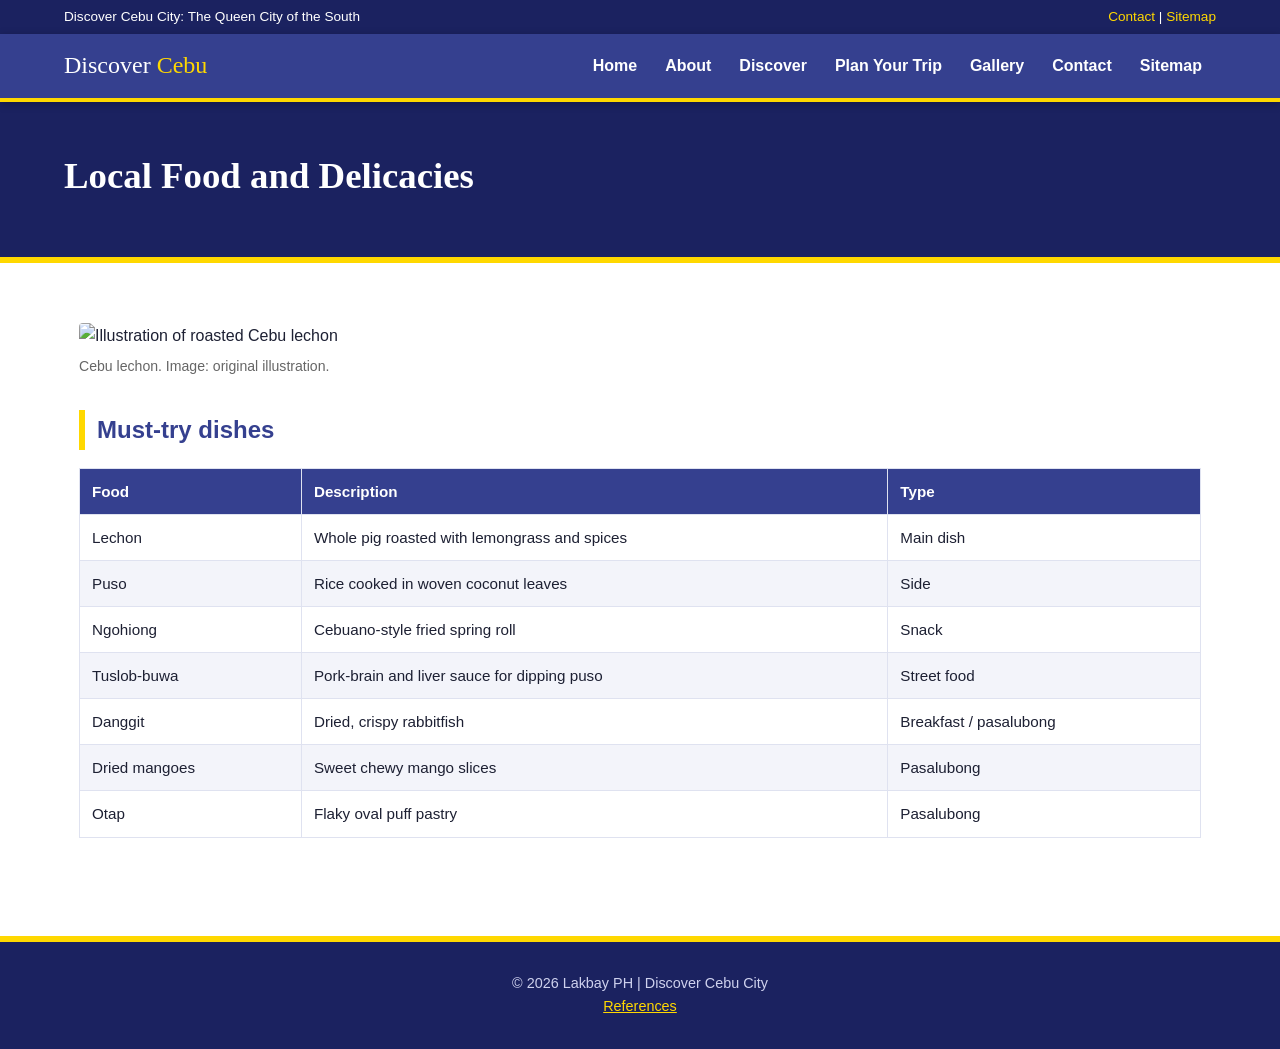
==== food.html @ e9c6a436 "Add files via upload" ====
<!DOCTYPE html>
<html lang="en">
<head>
<meta charset="UTF-8">
<meta name="viewport" content="width=device-width, initial-scale=1">
<title>Local Food and Delicacies | Discover Cebu City</title>
<link rel="stylesheet" href="styles.css">
</head>
<body>
<div class="topbar"><span>Discover Cebu City: The Queen City of the South</span><span><a href="contact.html">Contact</a> | <a href="sitemap.html">Sitemap</a></span></div>
<header class="site"><div class="bar"><a class="brand" href="index.html">Discover <span>Cebu</span></a>
<nav aria-label="Main navigation"><ul>
<li><a class="n" href="index.html">Home</a></li>
<li><a class="n" href="about.html">About</a></li>
<li><a class="n" href="attractions.html">Discover</a><div class="sub"><a href="attractions.html">Tourist Attractions</a><a href="heritage.html">Heritage and Culture</a><a href="food.html">Local Food</a><a href="festivals.html">Festivals</a></div></li>
<li><a class="n" href="accommodation.html">Plan Your Trip</a><div class="sub"><a href="accommodation.html">Where to Stay</a><a href="transportation.html">Getting Around</a></div></li>
<li><a class="n" href="gallery.html">Gallery</a></li>
<li><a class="n" href="contact.html">Contact</a></li>
<li><a class="n" href="sitemap.html">Sitemap</a></li>
</ul></nav>
</div></header>
<section class="pagehead"><h1>Local Food and Delicacies</h1><p></section>
<main>

<figure><img src="https://queencitycebu.com/wp-content/uploads/2020/01/81698982_10162700645330253_120056572285026304_n.jpg" alt="Illustration of roasted Cebu lechon"><figcaption>Cebu lechon. Image: original illustration.</figcaption></figure>
<h2>Must-try dishes</h2>
<table><thead><tr><th>Food</th><th>Description</th><th>Type</th></tr></thead><tbody>
<tr><td>Lechon</td><td>Whole pig roasted with lemongrass and spices</td><td>Main dish</td></tr>
<tr><td>Puso</td><td>Rice cooked in woven coconut leaves</td><td>Side</td></tr>
<tr><td>Ngohiong</td><td>Cebuano-style fried spring roll</td><td>Snack</td></tr>
<tr><td>Tuslob-buwa</td><td>Pork-brain and liver sauce for dipping puso</td><td>Street food</td></tr>
<tr><td>Danggit</td><td>Dried, crispy rabbitfish</td><td>Breakfast / pasalubong</td></tr>
<tr><td>Dried mangoes</td><td>Sweet chewy mango slices</td><td>Pasalubong</td></tr>
<tr><td>Otap</td><td>Flaky oval puff pastry</td><td>Pasalubong</td></tr>
</tbody></table>
</main>
<footer><p>&copy; 2026 Lakbay PH | Discover Cebu City</p>
<p><a href="references.html">References</a></p></footer>
</body>
</html>
---- styles.css ----
/* ==========================================
   CEBU CITY TOURISM WEBSITE
   MAIN STYLESHEET
========================================== */

/* 1. COLOR VARIABLES */
:root {
    --blue: #35408f;
    --navy: #1b2260;
    --gold: #ffd800;
    --ink: #1d2033;
    --soft: #f3f4fa;
    --line: #dfe2f0;
    --white: #ffffff;
}

/* 2. GENERAL RESET */
* {
    box-sizing: border-box;
    margin: 0;
    padding: 0;
}

html {
    scroll-behavior: smooth;
}

body {
    font-family: "Segoe UI", Arial, sans-serif;
    color: var(--ink);
    line-height: 1.65;
    background: var(--white);
    animation: pageLoad 0.8s ease-in;
    overflow-x: hidden;
}

img {
    display: block;
    max-width: 100%;
    height: auto;
}

a {
    color: var(--blue);
}

a:focus-visible {
    outline: 3px solid var(--gold);
    outline-offset: 2px;
}

/* 3. TOP BAR */
.topbar {
    background: var(--navy);
    color: var(--white);
    font-size: 0.85rem;
    padding: 6px 5%;
    display: flex;
    justify-content: space-between;
    flex-wrap: wrap;
    gap: 5px 15px;
}

.topbar a {
    color: var(--gold);
    text-decoration: none;
}

/* 4. HEADER AND NAVIGATION */
header.site {
    background: var(--blue);
    position: sticky;
    top: 0;
    z-index: 100;
    box-shadow: 0 2px 8px rgba(0, 0, 0, 0.25);
    border-bottom: 4px solid var(--gold);
}

.bar {
    display: flex;
    align-items: center;
    justify-content: space-between;
    padding: 0 5%;
    flex-wrap: wrap;
    gap: 10px;
}

.brand {
    color: var(--white);
    text-decoration: none;
    font-family: Georgia, serif;
    font-size: 1.5rem;
    padding: 12px 0;
}

.brand span {
    color: var(--gold);
}

nav ul {
    list-style: none;
    margin: 0;
    padding: 0;
    display: flex;
    flex-wrap: wrap;
}

nav li {
    position: relative;
}

nav a.n {
    display: block;
    color: var(--white);
    text-decoration: none;
    padding: 18px 14px;
    font-weight: 600;
    transition: background 0.3s ease, color 0.3s ease;
}

nav a.n:hover,
nav a.active {
    background: var(--gold);
    color: var(--navy);
    transform: translateY(-2px);
}

/* DROPDOWN MENU */
nav .sub {
    display: none;
    position: absolute;
    left: 0;
    top: 100%;
    background: var(--navy);
    min-width: 210px;
    flex-direction: column;
    border-top: 3px solid var(--gold);
    z-index: 200;
}

nav li:hover .sub,
nav li:focus-within .sub {
    display: flex;
}

nav .sub a {
    color: var(--white);
    text-decoration: none;
    padding: 11px 16px;
    border-bottom: 1px solid #2d3680;
}

nav .sub a:hover {
    background: var(--gold);
    color: var(--navy);
}

/* 5. HERO SECTION */
.hero {
    background-color: var(--navy);

    background-image:
        linear-gradient(
            rgba(27, 34, 96, 0.65),
            rgba(27, 34, 96, 0.65)
        ),
        url("https://www.goodnewspilipinas.com/wp-content/uploads/2021/02/Basilica-Sto-Nino.jpg");

    background-size: cover;
    background-position: center;
    background-repeat: no-repeat;

    min-height: 450px;
    display: flex;
    flex-direction: column;
    justify-content: center;
    align-items: flex-start;
    text-align: left;
    color: var(--white);
    padding: 80px 8%;
}

.hero h1 {
    font-family: Georgia, serif;
    font-size: clamp(2.2rem, 5vw, 3.8rem);
    line-height: 1.1;
    margin: 0 0 15px;
    max-width: 16ch;
    animation: fadeIn 1.2s ease-in-out;
}

.hero p {
    font-size: 1.15rem;
    max-width: 60ch;
    margin-bottom: 20px;
    animation: fadeIn 1.5s ease-in-out;
}

.hero .btn {
    animation: fadeIn 1.8s ease-in-out;
}

/* 6. PAGE HEADER */
.pagehead {
    background: var(--navy);
    color: var(--white);
    padding: 44px 5%;
    border-bottom: 6px solid var(--gold);
}

.pagehead h1 {
    font-family: Georgia, serif;
    margin: 0 0 6px;
    font-size: 2.3rem;
}

.pagehead p {
    margin: 0;
    color: #d6d9f2;
}

/* 7. BUTTONS */
.btn {
    display: inline-block;
    background: var(--gold);
    color: var(--navy);
    padding: 12px 26px;
    font-weight: 700;
    text-decoration: none;
    border-radius: 4px;
    margin-top: 12px;
    transition: all 0.3s ease;
}

.btn:hover {
    background: var(--white);
    color: var(--navy);
    transform: translateY(-4px);
    box-shadow: 0 5px 15px rgba(0, 0, 0, 0.2);
}

/* 8. MAIN CONTENT */
main {
    padding: 40px 5%;
    max-width: 1250px;
    margin: auto;
}

h2 {
    color: var(--blue);
    border-left: 6px solid var(--gold);
    padding-left: 12px;
    margin-top: 2rem;
    margin-bottom: 15px;
}

h3 {
    color: var(--navy);
}

/* 9. GRID LAYOUT */
.grid {
    display: grid;
    grid-template-columns: repeat(4, minmax(0, 1fr));
    gap: 22px;
    margin: 25px 0;
    align-items: stretch;
}

/* 10. TOURISM CARDS */
.card {
    border: 1px solid var(--line);
    border-top: 4px solid var(--gold);
    background: var(--white);
    border-radius: 8px;
    overflow: hidden;
    display: flex;
    flex-direction: column;
    transition: transform 0.3s ease, box-shadow 0.3s ease;
}

.card:hover {
    box-shadow: 0 8px 20px rgba(27, 34, 96, 0.2);
    transform: translateY(-6px);
}

/* ALIGN ALL CARD IMAGES */
.card img {
    width: 100%;
    height: 220px;
    object-fit: cover;
    object-position: center;
    display: block;
    transition: transform 0.5s ease;
}

.card:hover img {
    transform: scale(1.05);
}

/* CARD CONTENT */
.card div {
    padding: 18px;
    flex: 1;
}

.card h3 {
    margin: 0 0 10px;
}

.card p {
    line-height: 1.5;
}

/* 11. FIGURES AND IMAGES */
figure {
    margin: 20px 0;
}

figure img {
    width: 100%;
    max-width: 100%;
    height: auto;
    border-radius: 4px;
}

figcaption {
    font-size: 0.88rem;
    color: #666;
    margin-top: 6px;
}

/* 12. TABLES */
.table-container {
    width: 100%;
    overflow-x: auto;
}

table {
    width: 100%;
    border-collapse: collapse;
    margin: 18px 0;
    font-size: 0.95rem;
}

th {
    background: var(--blue);
    color: var(--white);
    text-align: left;
}

th,
td {
    padding: 10px 12px;
    border: 1px solid var(--line);
}

tbody tr:nth-child(even) {
    background: var(--soft);
}

tbody tr:hover {
    background: #fff7c2;
}

/* 13. NOTE / INFORMATION BOX */
.note {
    background: var(--soft);
    border-left: 6px solid var(--blue);
    padding: 12px 18px;
    margin: 20px 0;
}

/* 14. FOOTER */
footer {
    background: var(--navy);
    color: #cfd2ee;
    padding: 30px 5%;
    margin-top: 40px;
    border-top: 6px solid var(--gold);
    text-align: center;
    font-size: 0.9rem;
}

footer a {
    color: var(--gold);
}

/* 15. ANIMATIONS */
@keyframes pageLoad {
    from {
        opacity: 0;
    }

    to {
        opacity: 1;
    }
}

@keyframes fadeIn {
    from {
        opacity: 0;
        transform: translateY(25px);
    }

    to {
        opacity: 1;
        transform: translateY(0);
    }
}

/* 16. TABLET RESPONSIVE */
@media (max-width: 1000px) {
    .grid {
        grid-template-columns: repeat(2, minmax(0, 1fr));
    }

    .bar {
        justify-content: center;
    }
}

/* 17. MOBILE RESPONSIVE */
@media (max-width: 800px) {
    nav a.n {
        padding: 10px;
    }

    nav .sub {
        position: static;
        display: none;
        width: 100%;
    }

    nav li:hover .sub,
    nav li:focus-within .sub {
        display: flex;
    }

    .hero {
        min-height: 380px;
        padding: 60px 6%;
        background-position: center;
    }

    .hero h1 {
        font-size: 2.3rem;
    }

    .hero p {
        font-size: 1rem;
    }
}

@media (max-width: 600px) {
    .grid {
        grid-template-columns: 1fr;
    }

    .bar {
        flex-direction: column;
        padding-bottom: 10px;
    }

    nav ul {
        justify-content: center;
    }

    .card img {
        height: 230px;
    }

    .pagehead h1 {
        font-size: 1.8rem;
    }

    main {
        padding: 25px 5%;
    }
}

/* 18. REDUCED MOTION ACCESSIBILITY */
@media (prefers-reduced-motion: reduce) {
    *,
    *::before,
    *::after {
        scroll-behavior: auto !important;
        animation-duration: 0.01ms !important;
        animation-iteration-count: 1 !important;
        transition-duration: 0.01ms !important;
    }
}
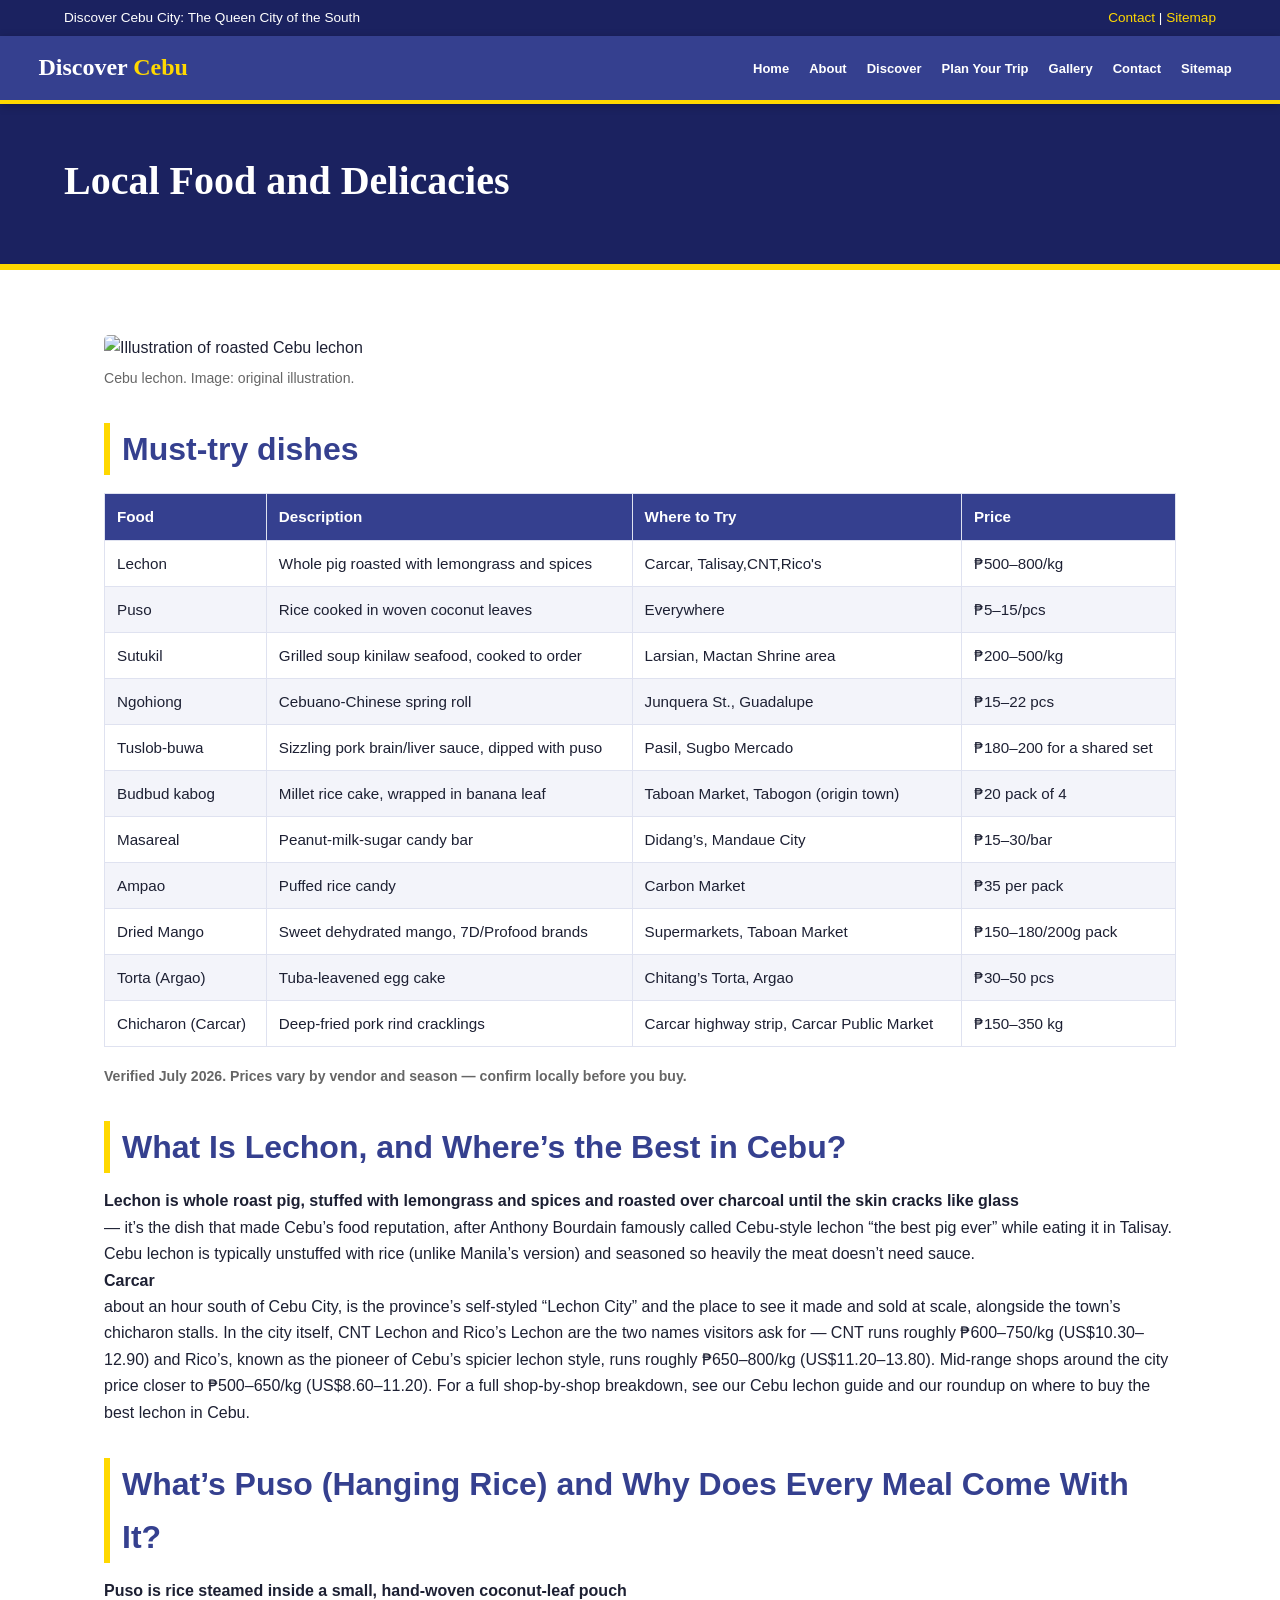
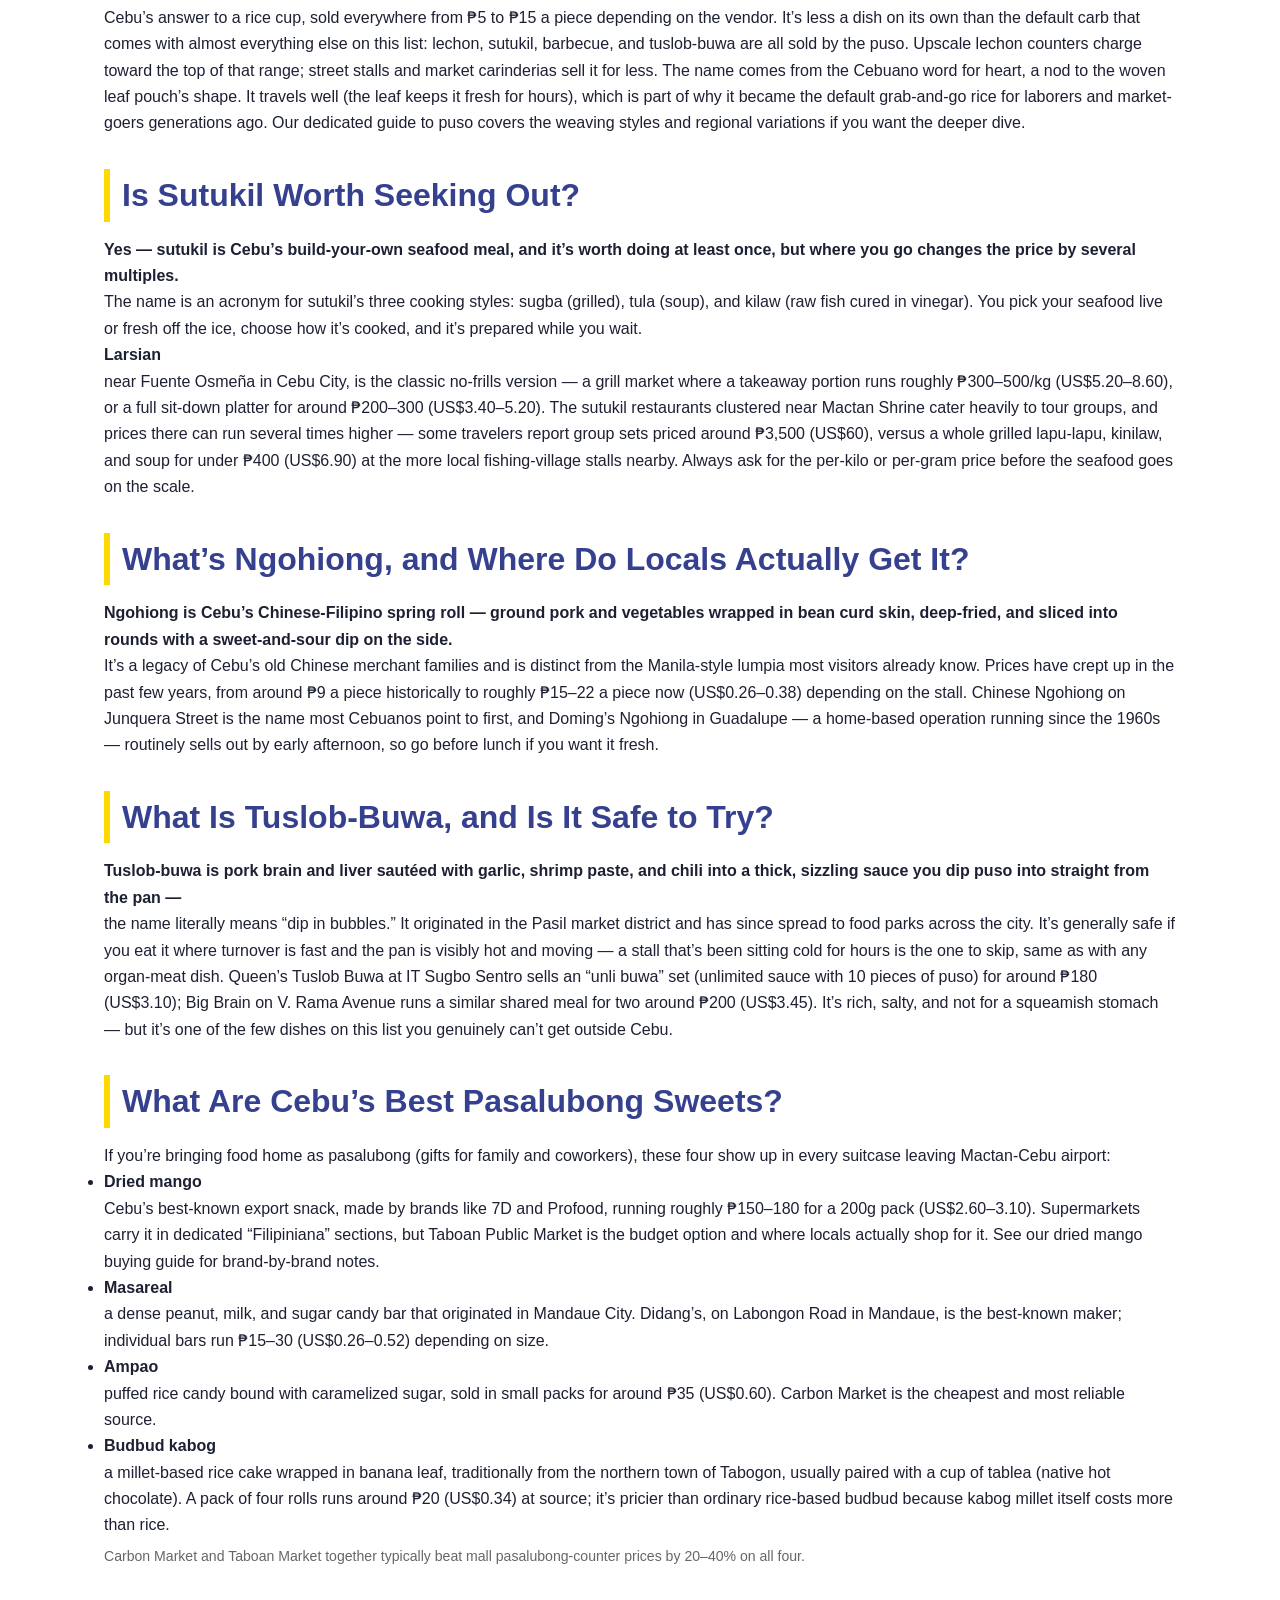
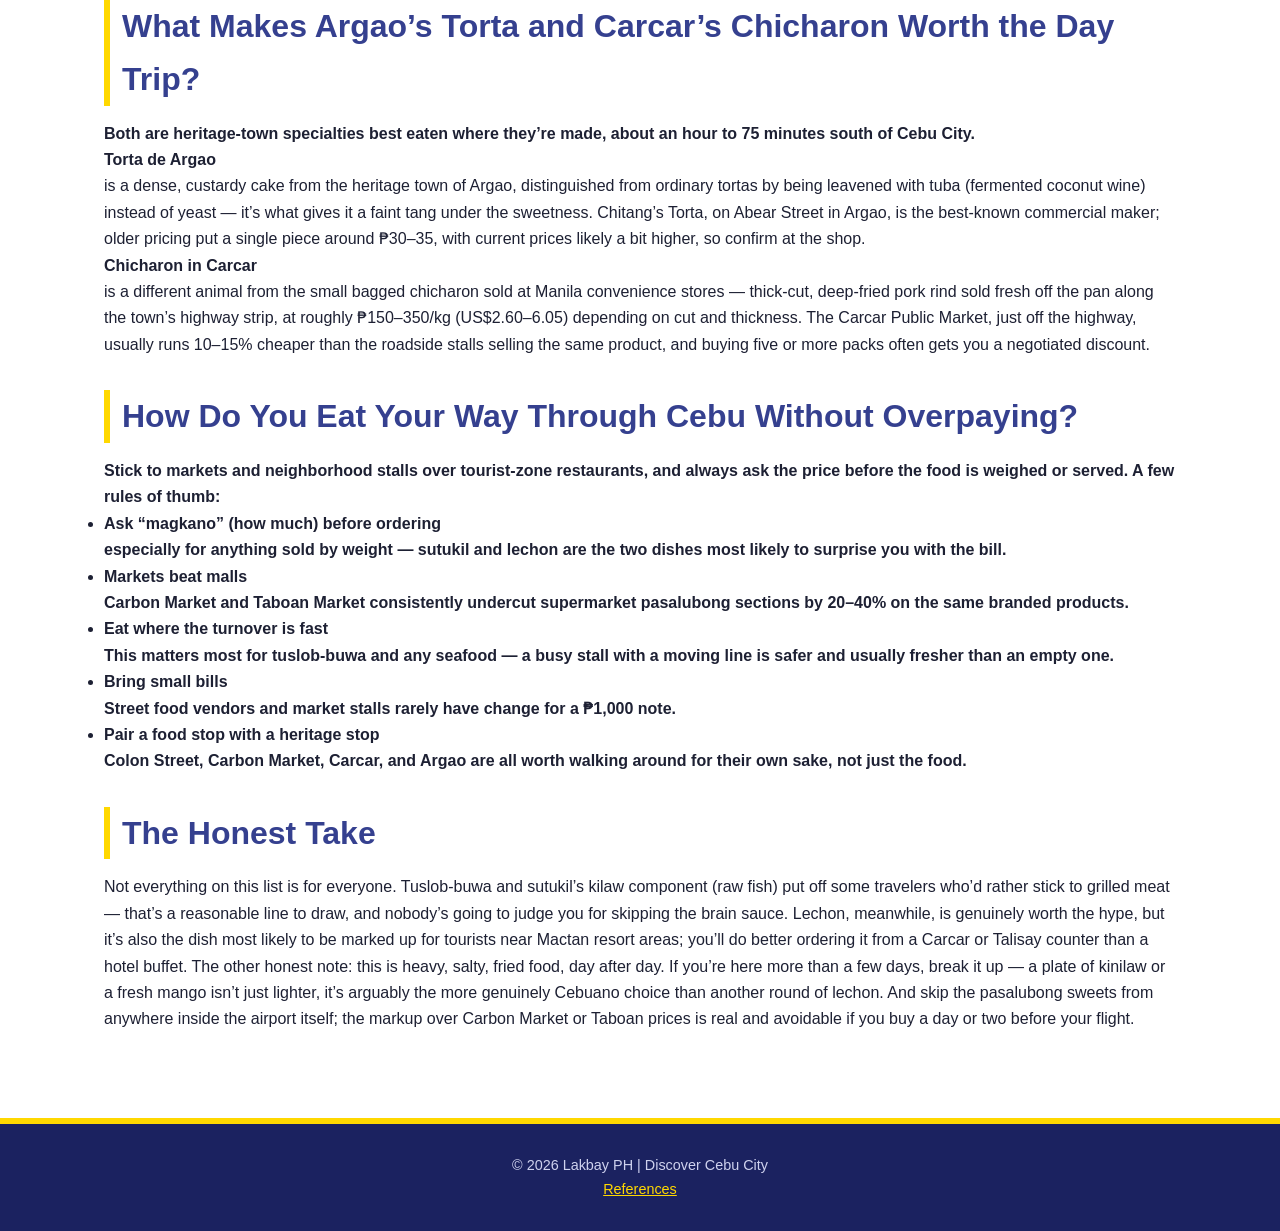
==== commit e6a12d5e: "Update food.html" ====
--- a/food.html
+++ b/food.html
@@ -24,17 +24,64 @@
 
 <figure><img src="https://queencitycebu.com/wp-content/uploads/2020/01/81698982_10162700645330253_120056572285026304_n.jpg" alt="Illustration of roasted Cebu lechon"><figcaption>Cebu lechon. Image: original illustration.</figcaption></figure>
 <h2>Must-try dishes</h2>
-<table><thead><tr><th>Food</th><th>Description</th><th>Type</th></tr></thead><tbody>
-<tr><td>Lechon</td><td>Whole pig roasted with lemongrass and spices</td><td>Main dish</td></tr>
-<tr><td>Puso</td><td>Rice cooked in woven coconut leaves</td><td>Side</td></tr>
-<tr><td>Ngohiong</td><td>Cebuano-style fried spring roll</td><td>Snack</td></tr>
-<tr><td>Tuslob-buwa</td><td>Pork-brain and liver sauce for dipping puso</td><td>Street food</td></tr>
-<tr><td>Danggit</td><td>Dried, crispy rabbitfish</td><td>Breakfast / pasalubong</td></tr>
-<tr><td>Dried mangoes</td><td>Sweet chewy mango slices</td><td>Pasalubong</td></tr>
-<tr><td>Otap</td><td>Flaky oval puff pastry</td><td>Pasalubong</td></tr>
+<table><thead><tr><th>Food</th><th>Description</th><th>Where to Try</th><th>Price</th></tr></thead><tbody>
+<tr><td>Lechon</td><td>Whole pig roasted with lemongrass and spices</td><td>Carcar, Talisay,CNT,Rico's</s></td><td>₱500–800/kg</td></tr>
+<tr><td>Puso</td><td>Rice cooked in woven coconut leaves</td><td>Everywhere</td><td>₱5–15/pcs</td></tr>
+<tr><td>Sutukil</td><td>Grilled soup kinilaw seafood, cooked to order</td><td>Larsian, Mactan Shrine area</td><td>₱200–500/kg </td></tr>
+<tr><td>Ngohiong</td><td>Cebuano-Chinese spring roll</td><td>Junquera St., Guadalupe</td><td>₱15–22 pcs</td></tr>
+<tr><td>Tuslob-buwa</td><td>Sizzling pork brain/liver sauce, dipped with puso</td><td>Pasil, Sugbo Mercado</td><td>₱180–200 for a shared set</td></tr>
+<tr><td>Budbud kabog</td><td>Millet rice cake, wrapped in banana leaf</td><td>Taboan Market, Tabogon (origin town)</td><td>₱20 pack of 4</td></tr>
+<tr><td>Masareal</td><td>Peanut-milk-sugar candy bar</td><td>Didang’s, Mandaue City</td><td>₱15–30/bar</td></tr>
+<tr><td>Ampao</td><td>Puffed rice candy</td><td>Carbon Market</td><td>₱35 per pack</td></tr>
+<tr><td>Dried Mango</td><td>Sweet dehydrated mango, 7D/Profood brands</td><td>Supermarkets, Taboan Market</td><td>₱150–180/200g pack</td></tr>
+<tr><td>Torta (Argao)</td><td>Tuba-leavened egg cake</td><td>Chitang’s Torta, Argao</td><td>₱30–50 pcs</td></tr>
+<tr><td>Chicharon (Carcar)</td><td>Deep-fried pork rind cracklings</td><td>Carcar highway strip, Carcar Public Market</td><td>₱150–350 kg</td></tr>
 </tbody></table>
+<figcaption><h4>Verified July 2026. Prices vary by vendor and season — confirm locally before you buy.</h4></figcaption>
+
+<h2>What Is Lechon, and Where’s the Best in Cebu?</h2>
+<h4>Lechon is whole roast pig, stuffed with lemongrass and spices and roasted over charcoal until the skin cracks like glass</h4><h>— it’s the dish that made Cebu’s food reputation, after Anthony Bourdain famously called Cebu-style lechon “the best pig ever” while eating it in Talisay. Cebu lechon is typically unstuffed with rice (unlike Manila’s version) and seasoned so heavily the meat doesn’t need sauce.</h>
+<h4>Carcar</h4><h>about an hour south of Cebu City, is the province’s self-styled “Lechon City” and the place to see it made and sold at scale, alongside the town’s chicharon stalls. In the city itself, CNT Lechon and Rico’s Lechon are the two names visitors ask for — CNT runs roughly ₱600–750/kg (US$10.30–12.90) and Rico’s, known as the pioneer of Cebu’s spicier lechon style, runs roughly ₱650–800/kg (US$11.20–13.80). Mid-range shops around the city price closer to ₱500–650/kg (US$8.60–11.20). For a full shop-by-shop breakdown, see our Cebu lechon guide and our roundup on where to buy the best lechon in Cebu.</h>
+<h2>What’s Puso (Hanging Rice) and Why Does Every Meal Come With It?</h2>
+<h4>Puso is rice steamed inside a small, hand-woven coconut-leaf pouch</h4><h>Cebu’s answer to a rice cup, sold everywhere from ₱5 to ₱15 a piece depending on the vendor. It’s less a dish on its own than the default carb that comes with almost everything else on this list: lechon, sutukil, barbecue, and tuslob-buwa are all sold by the puso. Upscale lechon counters charge toward the top of that range; street stalls and market carinderias sell it for less.</h>
+<h>The name comes from the Cebuano word for heart, a nod to the woven leaf pouch’s shape. It travels well (the leaf keeps it fresh for hours), which is part of why it became the default grab-and-go rice for laborers and market-goers generations ago. Our dedicated guide to puso covers the weaving styles and regional variations if you want the deeper dive.</h>
+<h2>Is Sutukil Worth Seeking Out?</h2>
+<h4>Yes — sutukil is Cebu’s build-your-own seafood meal, and it’s worth doing at least once, but where you go changes the price by several multiples.</h4><h>The name is an acronym for sutukil’s three cooking styles: sugba (grilled), tula (soup), and kilaw (raw fish cured in vinegar). You pick your seafood live or fresh off the ice, choose how it’s cooked, and it’s prepared while you wait.</h>
+<h4>Larsian</h4><h>near Fuente Osmeña in Cebu City, is the classic no-frills version — a grill market where a takeaway portion runs roughly ₱300–500/kg (US$5.20–8.60), or a full sit-down platter for around ₱200–300 (US$3.40–5.20). The sutukil restaurants clustered near Mactan Shrine cater heavily to tour groups, and prices there can run several times higher — some travelers report group sets priced around ₱3,500 (US$60), versus a whole grilled lapu-lapu, kinilaw, and soup for under ₱400 (US$6.90) at the more local fishing-village stalls nearby. Always ask for the per-kilo or per-gram price before the seafood goes on the scale.</h>
+<h2>What’s Ngohiong, and Where Do Locals Actually Get It?</h2>
+<h4>Ngohiong is Cebu’s Chinese-Filipino spring roll — ground pork and vegetables wrapped in bean curd skin, deep-fried, and sliced into rounds with a sweet-and-sour dip on the side.</h4><h>It’s a legacy of Cebu’s old Chinese merchant families and is distinct from the Manila-style lumpia most visitors already know.</h>
+<h>Prices have crept up in the past few years, from around ₱9 a piece historically to roughly ₱15–22 a piece now (US$0.26–0.38) depending on the stall. Chinese Ngohiong on Junquera Street is the name most Cebuanos point to first, and Doming’s Ngohiong in Guadalupe — a home-based operation running since the 1960s — routinely sells out by early afternoon, so go before lunch if you want it fresh.</h>
+<h2>What Is Tuslob-Buwa, and Is It Safe to Try?</h2>
+<h4>Tuslob-buwa is pork brain and liver sautéed with garlic, shrimp paste, and chili into a thick, sizzling sauce you dip puso into straight from the pan —</h4><h>the name literally means “dip in bubbles.” It originated in the Pasil market district and has since spread to food parks across the city.</h>
+<h>It’s generally safe if you eat it where turnover is fast and the pan is visibly hot and moving — a stall that’s been sitting cold for hours is the one to skip, same as with any organ-meat dish. Queen’s Tuslob Buwa at IT Sugbo Sentro sells an “unli buwa” set (unlimited sauce with 10 pieces of puso) for around ₱180 (US$3.10); Big Brain on V. Rama Avenue runs a similar shared meal for two around ₱200 (US$3.45). It’s rich, salty, and not for a squeamish stomach — but it’s one of the few dishes on this list you genuinely can’t get outside Cebu.</h></h>
+<h2>What Are Cebu’s Best Pasalubong Sweets?</h2>
+
+<h>If you’re bringing food home as pasalubong (gifts for family and coworkers), these four show up in every suitcase leaving Mactan-Cebu airport:</h4>
+
+<ul><li><strong>Dried mango</strong></li></ul><h>Cebu’s best-known export snack, made by brands like 7D and Profood, running roughly ₱150–180 for a 200g pack (US$2.60–3.10). Supermarkets carry it in dedicated “Filipiniana” sections, but Taboan Public Market is the budget option and where locals actually shop for it. See our dried mango buying guide for brand-by-brand notes.</h>
+<ul><li><strong>Masareal </strong></li></ul><h>a dense peanut, milk, and sugar candy bar that originated in Mandaue City. Didang’s, on Labongon Road in Mandaue, is the best-known maker; individual bars run ₱15–30 (US$0.26–0.52) depending on size.</h>
+<ul><li><strong>Ampao</strong></li></ul><h>puffed rice candy bound with caramelized sugar, sold in small packs for around ₱35 (US$0.60). Carbon Market is the cheapest and most reliable source.</h>
+<ul><li><strong>Budbud kabog</strong></li></ul><h>a millet-based rice cake wrapped in banana leaf, traditionally from the northern town of Tabogon, usually paired with a cup of tablea (native hot chocolate). A pack of four rolls runs around ₱20 (US$0.34) at source; it’s pricier than ordinary rice-based budbud because kabog millet itself costs more than rice.</h>
+
+<figcaption><h>Carbon Market and Taboan Market together typically beat mall pasalubong-counter prices by 20–40% on all four.</h></figcaption>
+<h2>What Makes Argao’s Torta and Carcar’s Chicharon Worth the Day Trip?</h2>
+<h4>Both are heritage-town specialties best eaten where they’re made, about an hour to 75 minutes south of Cebu City.</h4>
+
+<h4>Torta de Argao</h4><h>is a dense, custardy cake from the heritage town of Argao, distinguished from ordinary tortas by being leavened with tuba (fermented coconut wine) instead of yeast — it’s what gives it a faint tang under the sweetness. Chitang’s Torta, on Abear Street in Argao, is the best-known commercial maker; older pricing put a single piece around ₱30–35, with current prices likely a bit higher, so confirm at the shop.</h>
+<h4>Chicharon in Carcar</h4><h>is a different animal from the small bagged chicharon sold at Manila convenience stores — thick-cut, deep-fried pork rind sold fresh off the pan along the town’s highway strip, at roughly ₱150–350/kg (US$2.60–6.05) depending on cut and thickness. The Carcar Public Market, just off the highway, usually runs 10–15% cheaper than the roadside stalls selling the same product, and buying five or more packs often gets you a negotiated discount.</h>
+<h2>How Do You Eat Your Way Through Cebu Without Overpaying?</h2>
+<h4>Stick to markets and neighborhood stalls over tourist-zone restaurants, and always ask the price before the food is weighed or served.<h> A few rules of thumb:</h>
+
+<ul><li><strong>Ask “magkano” (how much) before ordering</strong></li></ul><h>especially for anything sold by weight — sutukil and lechon are the two dishes most likely to surprise you with the bill.</h>
+<ul><li><strong>Markets beat malls</strong></li></ul><h>Carbon Market and Taboan Market consistently undercut supermarket pasalubong sections by 20–40% on the same branded products.</h>
+<ul><li><strong>Eat where the turnover is fast</strong></li></ul><h>This matters most for tuslob-buwa and any seafood — a busy stall with a moving line is safer and usually fresher than an empty one.</h>
+<ul><li><strong>Bring small bills</strong></li></ul><h>Street food vendors and market stalls rarely have change for a ₱1,000 note.</h>
+<ul><li><strong>Pair a food stop with a heritage stop</strong></ul></li><h>Colon Street, Carbon Market, Carcar, and Argao are all worth walking around for their own sake, not just the food.</h>
+<h2>The Honest Take</h2>
+<h>Not everything on this list is for everyone. Tuslob-buwa and sutukil’s kilaw component (raw fish) put off some travelers who’d rather stick to grilled meat — that’s a reasonable line to draw, and nobody’s going to judge you for skipping the brain sauce. Lechon, meanwhile, is genuinely worth the hype, but it’s also the dish most likely to be marked up for tourists near Mactan resort areas; you’ll do better ordering it from a Carcar or Talisay counter than a hotel buffet.</h>
+<h>The other honest note: this is heavy, salty, fried food, day after day. If you’re here more than a few days, break it up — a plate of kinilaw or a fresh mango isn’t just lighter, it’s arguably the more genuinely Cebuano choice than another round of lechon. And skip the pasalubong sweets from anywhere inside the airport itself; the markup over Carbon Market or Taboan prices is real and avoidable if you buy a day or two before your flight.</h>
 </main>
 <footer><p>&copy; 2026 Lakbay PH | Discover Cebu City</p>
 <p><a href="references.html">References</a></p></footer>
 </body>
-</html>+</html>
--- a/styles.css
+++ b/styles.css
@@ -1,10 +1,8 @@
 
-/* ==========================================
-   CEBU CITY TOURISM WEBSITE
-   MAIN STYLESHEET
-========================================== */
-
-/* 1. COLOR VARIABLES */
+/* ==================================================
+   1. COLOR VARIABLES
+================================================== */
+
 :root {
     --blue: #35408f;
     --navy: #1b2260;
@@ -13,9 +11,14 @@
     --soft: #f3f4fa;
     --line: #dfe2f0;
     --white: #ffffff;
-}
-
-/* 2. GENERAL RESET */
+    --gray: #666666;
+}
+
+
+/* ==================================================
+   2. GENERAL RESET
+================================================== */
+
 * {
     box-sizing: border-box;
     margin: 0;
@@ -27,12 +30,15 @@
 }
 
 body {
+    width: 100%;
+    min-width: 320px;
+    margin: 0;
     font-family: "Segoe UI", Arial, sans-serif;
     color: var(--ink);
     line-height: 1.65;
     background: var(--white);
+    overflow-x: hidden;
     animation: pageLoad 0.8s ease-in;
-    overflow-x: hidden;
 }
 
 img {
@@ -45,19 +51,24 @@
     color: var(--blue);
 }
 
-a:focus-visible {
-    outline: 3px solid var(--gold);
-    outline-offset: 2px;
-}
-
-/* 3. TOP BAR */
+h1, h2, h3, h4, p {
+    overflow-wrap: break-word;
+}
+
+
+/* ==================================================
+   3. TOP BAR
+================================================== */
+
 .topbar {
     background: var(--navy);
     color: var(--white);
     font-size: 0.85rem;
-    padding: 6px 5%;
+    padding: 7px 5%;
+
     display: flex;
     justify-content: space-between;
+    align-items: center;
     flex-wrap: wrap;
     gap: 5px 15px;
 }
@@ -67,21 +78,30 @@
     text-decoration: none;
 }
 
-/* 4. HEADER AND NAVIGATION */
+
+/* ==================================================
+   4. HEADER AND NAVIGATION
+================================================== */
+
 header.site {
+    width: 100%;
     background: var(--blue);
     position: sticky;
     top: 0;
-    z-index: 100;
-    box-shadow: 0 2px 8px rgba(0, 0, 0, 0.25);
+    z-index: 1000;
+    box-shadow: 0 2px 8px rgba(0,0,0,0.25);
     border-bottom: 4px solid var(--gold);
 }
 
 .bar {
+    width: 100%;
+    max-width: 1500px;
+    margin: auto;
+    padding: 0 5%;
+
     display: flex;
+    justify-content: space-between;
     align-items: center;
-    justify-content: space-between;
-    padding: 0 5%;
     flex-wrap: wrap;
     gap: 10px;
 }
@@ -91,7 +111,9 @@
     text-decoration: none;
     font-family: Georgia, serif;
     font-size: 1.5rem;
+    font-weight: bold;
     padding: 12px 0;
+    white-space: nowrap;
 }
 
 .brand span {
@@ -102,7 +124,9 @@
     list-style: none;
     margin: 0;
     padding: 0;
+
     display: flex;
+    align-items: center;
     flex-wrap: wrap;
 }
 
@@ -114,9 +138,10 @@
     display: block;
     color: var(--white);
     text-decoration: none;
-    padding: 18px 14px;
+    padding: 16px 13px;
     font-weight: 600;
-    transition: background 0.3s ease, color 0.3s ease;
+    font-size: 14px;
+    transition: 0.3s ease;
 }
 
 nav a.n:hover,
@@ -126,29 +151,39 @@
     transform: translateY(-2px);
 }
 
-/* DROPDOWN MENU */
+
+/* ==================================================
+   5. DROPDOWN MENU
+================================================== */
+
 nav .sub {
     display: none;
     position: absolute;
+    top: 100%;
     left: 0;
-    top: 100%;
+
+    min-width: 220px;
     background: var(--navy);
-    min-width: 210px;
+    border-top: 3px solid var(--gold);
+
     flex-direction: column;
-    border-top: 3px solid var(--gold);
-    z-index: 200;
-}
-
-nav li:hover .sub,
-nav li:focus-within .sub {
+    box-shadow: 0 8px 18px rgba(0,0,0,0.2);
+    z-index: 1001;
+}
+
+/* Hover dropdown for existing hover-based menus */
+nav li:hover > .sub,
+nav li:focus-within > .sub {
     display: flex;
 }
 
 nav .sub a {
+    display: block;
     color: var(--white);
     text-decoration: none;
-    padding: 11px 16px;
+    padding: 12px 16px;
     border-bottom: 1px solid #2d3680;
+    font-size: 14px;
 }
 
 nav .sub a:hover {
@@ -156,14 +191,26 @@
     color: var(--navy);
 }
 
-/* 5. HERO SECTION */
+a:focus-visible {
+    outline: 3px solid var(--gold);
+    outline-offset: 2px;
+}
+
+
+/* ==================================================
+   6. HERO SECTION
+================================================== */
+
 .hero {
+    width: 100%;
+    min-height: 480px;
+
     background-color: var(--navy);
 
     background-image:
         linear-gradient(
-            rgba(27, 34, 96, 0.65),
-            rgba(27, 34, 96, 0.65)
+            rgba(27,34,96,0.65),
+            rgba(27,34,96,0.65)
         ),
         url("https://www.goodnewspilipinas.com/wp-content/uploads/2021/02/Basilica-Sto-Nino.jpg");
 
@@ -171,29 +218,32 @@
     background-position: center;
     background-repeat: no-repeat;
 
-    min-height: 450px;
     display: flex;
     flex-direction: column;
     justify-content: center;
     align-items: flex-start;
+
     text-align: left;
     color: var(--white);
+
     padding: 80px 8%;
 }
 
 .hero h1 {
     font-family: Georgia, serif;
-    font-size: clamp(2.2rem, 5vw, 3.8rem);
-    line-height: 1.1;
-    margin: 0 0 15px;
-    max-width: 16ch;
+    font-size: clamp(2rem, 5vw, 3.8rem);
+    line-height: 1.15;
+    margin-bottom: 15px;
+    max-width: 750px;
+
     animation: fadeIn 1.2s ease-in-out;
 }
 
 .hero p {
-    font-size: 1.15rem;
-    max-width: 60ch;
+    font-size: clamp(1rem, 1.5vw, 1.2rem);
+    max-width: 650px;
     margin-bottom: 20px;
+
     animation: fadeIn 1.5s ease-in-out;
 }
 
@@ -201,7 +251,11 @@
     animation: fadeIn 1.8s ease-in-out;
 }
 
-/* 6. PAGE HEADER */
+
+/* ==================================================
+   7. PAGE HEADER
+================================================== */
+
 .pagehead {
     background: var(--navy);
     color: var(--white);
@@ -211,25 +265,31 @@
 
 .pagehead h1 {
     font-family: Georgia, serif;
-    margin: 0 0 6px;
-    font-size: 2.3rem;
+    margin-bottom: 6px;
+    font-size: clamp(1.8rem, 4vw, 2.5rem);
 }
 
 .pagehead p {
-    margin: 0;
     color: #d6d9f2;
 }
 
-/* 7. BUTTONS */
+
+/* ==================================================
+   8. BUTTONS
+================================================== */
+
 .btn {
     display: inline-block;
     background: var(--gold);
     color: var(--navy);
+
     padding: 12px 26px;
+    margin-top: 12px;
+
     font-weight: 700;
     text-decoration: none;
     border-radius: 4px;
-    margin-top: 12px;
+
     transition: all 0.3s ease;
 }
 
@@ -237,14 +297,19 @@
     background: var(--white);
     color: var(--navy);
     transform: translateY(-4px);
-    box-shadow: 0 5px 15px rgba(0, 0, 0, 0.2);
-}
-
-/* 8. MAIN CONTENT */
+    box-shadow: 0 5px 15px rgba(0,0,0,0.2);
+}
+
+
+/* ==================================================
+   9. MAIN CONTENT
+================================================== */
+
 main {
-    padding: 40px 5%;
+    width: 100%;
     max-width: 1250px;
     margin: auto;
+    padding: 45px 5%;
 }
 
 h2 {
@@ -253,45 +318,62 @@
     padding-left: 12px;
     margin-top: 2rem;
     margin-bottom: 15px;
+    font-size: clamp(1.4rem, 3vw, 2rem);
 }
 
 h3 {
     color: var(--navy);
 }
 
-/* 9. GRID LAYOUT */
+
+/* ==================================================
+   10. GRID LAYOUT
+================================================== */
+
 .grid {
     display: grid;
+
     grid-template-columns: repeat(4, minmax(0, 1fr));
+
     gap: 22px;
     margin: 25px 0;
     align-items: stretch;
 }
 
-/* 10. TOURISM CARDS */
+
+/* ==================================================
+   11. TOURISM CARDS
+================================================== */
+
 .card {
+    min-width: 0;
+
     border: 1px solid var(--line);
     border-top: 4px solid var(--gold);
+
     background: var(--white);
     border-radius: 8px;
     overflow: hidden;
+
     display: flex;
     flex-direction: column;
+
     transition: transform 0.3s ease, box-shadow 0.3s ease;
 }
 
 .card:hover {
-    box-shadow: 0 8px 20px rgba(27, 34, 96, 0.2);
-    transform: translateY(-6px);
-}
-
-/* ALIGN ALL CARD IMAGES */
+    box-shadow: 0 8px 20px rgba(27,34,96,0.2);
+    transform: translateY(-5px);
+}
+
 .card img {
     width: 100%;
     height: 220px;
+
+    display: block;
     object-fit: cover;
     object-position: center;
-    display: block;
+
     transition: transform 0.5s ease;
 }
 
@@ -299,7 +381,6 @@
     transform: scale(1.05);
 }
 
-/* CARD CONTENT */
 .card div {
     padding: 18px;
     flex: 1;
@@ -310,35 +391,65 @@
 }
 
 .card p {
-    line-height: 1.5;
-}
-
-/* 11. FIGURES AND IMAGES */
+    line-height: 1.6;
+}
+
+
+/* ==================================================
+   12. FIGURES AND IMAGES
+================================================== */
+
 figure {
+    width: 100%;
     margin: 20px 0;
 }
 
 figure img {
     width: 100%;
     max-width: 100%;
-    height: auto;
-    border-radius: 4px;
+    max-height: 500px;
+    object-fit: cover;
+    border-radius: 5px;
 }
 
 figcaption {
     font-size: 0.88rem;
-    color: #666;
+    color: var(--gray);
     margin-top: 6px;
 }
 
-/* 12. TABLES */
+
+/* ==================================================
+   13. IMAGE GALLERY
+================================================== */
+
+.gallery {
+    display: grid;
+    grid-template-columns: repeat(3, minmax(0, 1fr));
+    gap: 18px;
+}
+
+.gallery img {
+    width: 100%;
+    height: 240px;
+    object-fit: cover;
+    border-radius: 8px;
+}
+
+
+/* ==================================================
+   14. TABLES
+================================================== */
+
 .table-container {
     width: 100%;
     overflow-x: auto;
+    -webkit-overflow-scrolling: touch;
 }
 
 table {
     width: 100%;
+    min-width: 550px;
     border-collapse: collapse;
     margin: 18px 0;
     font-size: 0.95rem;
@@ -350,8 +461,7 @@
     text-align: left;
 }
 
-th,
-td {
+th, td {
     padding: 10px 12px;
     border: 1px solid var(--line);
 }
@@ -364,7 +474,11 @@
     background: #fff7c2;
 }
 
-/* 13. NOTE / INFORMATION BOX */
+
+/* ==================================================
+   15. NOTE BOX
+================================================== */
+
 .note {
     background: var(--soft);
     border-left: 6px solid var(--blue);
@@ -372,12 +486,19 @@
     margin: 20px 0;
 }
 
-/* 14. FOOTER */
+
+/* ==================================================
+   16. FOOTER
+================================================== */
+
 footer {
+    width: 100%;
     background: var(--navy);
     color: #cfd2ee;
+
     padding: 30px 5%;
     margin-top: 40px;
+
     border-top: 6px solid var(--gold);
     text-align: center;
     font-size: 0.9rem;
@@ -387,7 +508,11 @@
     color: var(--gold);
 }
 
-/* 15. ANIMATIONS */
+
+/* ==================================================
+   17. ANIMATIONS
+================================================== */
+
 @keyframes pageLoad {
     from {
         opacity: 0;
@@ -410,84 +535,306 @@
     }
 }
 
-/* 16. TABLET RESPONSIVE */
-@media (max-width: 1000px) {
+
+/* ==================================================
+   18. LARGE DESKTOP SCREENS
+   1400px and above
+================================================== */
+
+@media (min-width: 1400px) {
+
+    .bar {
+        max-width: 1600px;
+    }
+
+    main {
+        max-width: 1350px;
+    }
+
+    .hero {
+        min-height: 560px;
+        padding-left: max(8%, calc((100vw - 1350px) / 2));
+    }
+
+    .grid {
+        grid-template-columns: repeat(4, minmax(0, 1fr));
+    }
+}
+
+
+/* ==================================================
+   19. LAPTOP SCREENS
+   1001px - 1399px
+================================================== */
+
+@media (min-width: 1001px) and (max-width: 1399px) {
+
+    .bar {
+        padding: 0 3%;
+    }
+
+    nav a.n {
+        padding: 14px 10px;
+        font-size: 13px;
+    }
+
+    main {
+        max-width: 1200px;
+    }
+
+    .grid {
+        grid-template-columns: repeat(3, minmax(0, 1fr));
+    }
+}
+
+
+/* ==================================================
+   20. TABLETS
+   601px - 1000px
+================================================== */
+
+@media (min-width: 601px) and (max-width: 1000px) {
+
+    header.site {
+        position: relative;
+    }
+
+    .bar {
+        flex-direction: column;
+        justify-content: center;
+        padding: 10px 3%;
+        gap: 5px;
+    }
+
+    .brand {
+        font-size: 1.5rem;
+    }
+
+    nav ul {
+        justify-content: center;
+    }
+
+    nav a.n {
+        padding: 11px 10px;
+        font-size: 13px;
+    }
+
+    nav .sub {
+        position: absolute;
+        top: 100%;
+    }
+
+    .hero {
+        min-height: 400px;
+        padding: 60px 6%;
+    }
+
     .grid {
         grid-template-columns: repeat(2, minmax(0, 1fr));
     }
 
+    .gallery {
+        grid-template-columns: repeat(2, minmax(0, 1fr));
+    }
+
+    main {
+        padding: 35px 4%;
+    }
+}
+
+
+/* ==================================================
+   21. MOBILE PHONES
+   381px - 600px
+================================================== */
+
+@media (min-width: 381px) and (max-width: 600px) {
+
+    header.site {
+        position: relative;
+    }
+
+    .topbar {
+        justify-content: center;
+        text-align: center;
+    }
+
     .bar {
+        flex-direction: column;
+        padding: 10px 3%;
+        gap: 5px;
+    }
+
+    .brand {
+        font-size: 1.4rem;
+    }
+
+    nav {
+        width: 100%;
+    }
+
+    nav ul {
+        width: 100%;
         justify-content: center;
     }
-}
-
-/* 17. MOBILE RESPONSIVE */
-@media (max-width: 800px) {
+
     nav a.n {
-        padding: 10px;
+        padding: 9px 8px;
+        font-size: 12px;
     }
 
     nav .sub {
-        position: static;
-        display: none;
-        width: 100%;
-    }
-
-    nav li:hover .sub,
-    nav li:focus-within .sub {
-        display: flex;
+        position: absolute;
+        min-width: 200px;
     }
 
     .hero {
-        min-height: 380px;
-        padding: 60px 6%;
-        background-position: center;
+        min-height: 350px;
+        padding: 45px 6%;
     }
 
     .hero h1 {
-        font-size: 2.3rem;
+        font-size: 2.2rem;
     }
 
     .hero p {
         font-size: 1rem;
     }
-}
-
-@media (max-width: 600px) {
+
+    main {
+        padding: 25px 5%;
+    }
+
     .grid {
-        grid-template-columns: 1fr;
+        grid-template-columns: repeat(2, minmax(0, 1fr));
+        gap: 14px;
+    }
+
+    .card img {
+        height: 180px;
+    }
+
+    .card div {
+        padding: 13px;
+    }
+
+    .gallery {
+        grid-template-columns: repeat(2, minmax(0, 1fr));
+        gap: 12px;
+    }
+
+    .gallery img {
+        height: 170px;
+    }
+
+    .pagehead {
+        padding: 30px 5%;
+    }
+
+    .pagehead h1 {
+        font-size: 1.8rem;
+    }
+}
+
+
+/* ==================================================
+   22. SMALL MOBILE PHONES
+   380px and below
+================================================== */
+
+@media (max-width: 380px) {
+
+    header.site {
+        position: relative;
+    }
+
+    .topbar {
+        justify-content: center;
+        text-align: center;
+        font-size: 0.75rem;
     }
 
     .bar {
         flex-direction: column;
-        padding-bottom: 10px;
+        padding: 10px 2%;
+        gap: 5px;
+    }
+
+    .brand {
+        font-size: 1.3rem;
+    }
+
+    nav {
+        width: 100%;
     }
 
     nav ul {
         justify-content: center;
     }
 
+    nav a.n {
+        padding: 8px 6px;
+        font-size: 11px;
+    }
+
+    nav .sub {
+        position: absolute;
+        min-width: 180px;
+    }
+
+    .hero {
+        min-height: 320px;
+        padding: 35px 5%;
+    }
+
+    .hero h1 {
+        font-size: 1.8rem;
+    }
+
+    .hero p {
+        font-size: 0.9rem;
+    }
+
+    .btn {
+        padding: 10px 18px;
+        font-size: 13px;
+    }
+
+    main {
+        padding: 22px 4%;
+    }
+
+    .grid,
+    .gallery {
+        grid-template-columns: 1fr;
+        gap: 16px;
+    }
+
     .card img {
-        height: 230px;
+        height: 210px;
+    }
+
+    .gallery img {
+        height: 220px;
     }
 
     .pagehead h1 {
-        font-size: 1.8rem;
-    }
-
-    main {
-        padding: 25px 5%;
-    }
-}
-
-/* 18. REDUCED MOTION ACCESSIBILITY */
+        font-size: 1.6rem;
+    }
+}
+
+
+/* ==================================================
+   23. ACCESSIBILITY
+================================================== */
+
 @media (prefers-reduced-motion: reduce) {
+
     *,
     *::before,
     *::after {
         scroll-behavior: auto !important;
-        animation-duration: 0.01ms !important;
-        animation-iteration-count: 1 !important;
-        transition-duration: 0.01ms !important;
-    }
-}
+        animation: none !important;
+        transition: none !important;
+    }
+}
